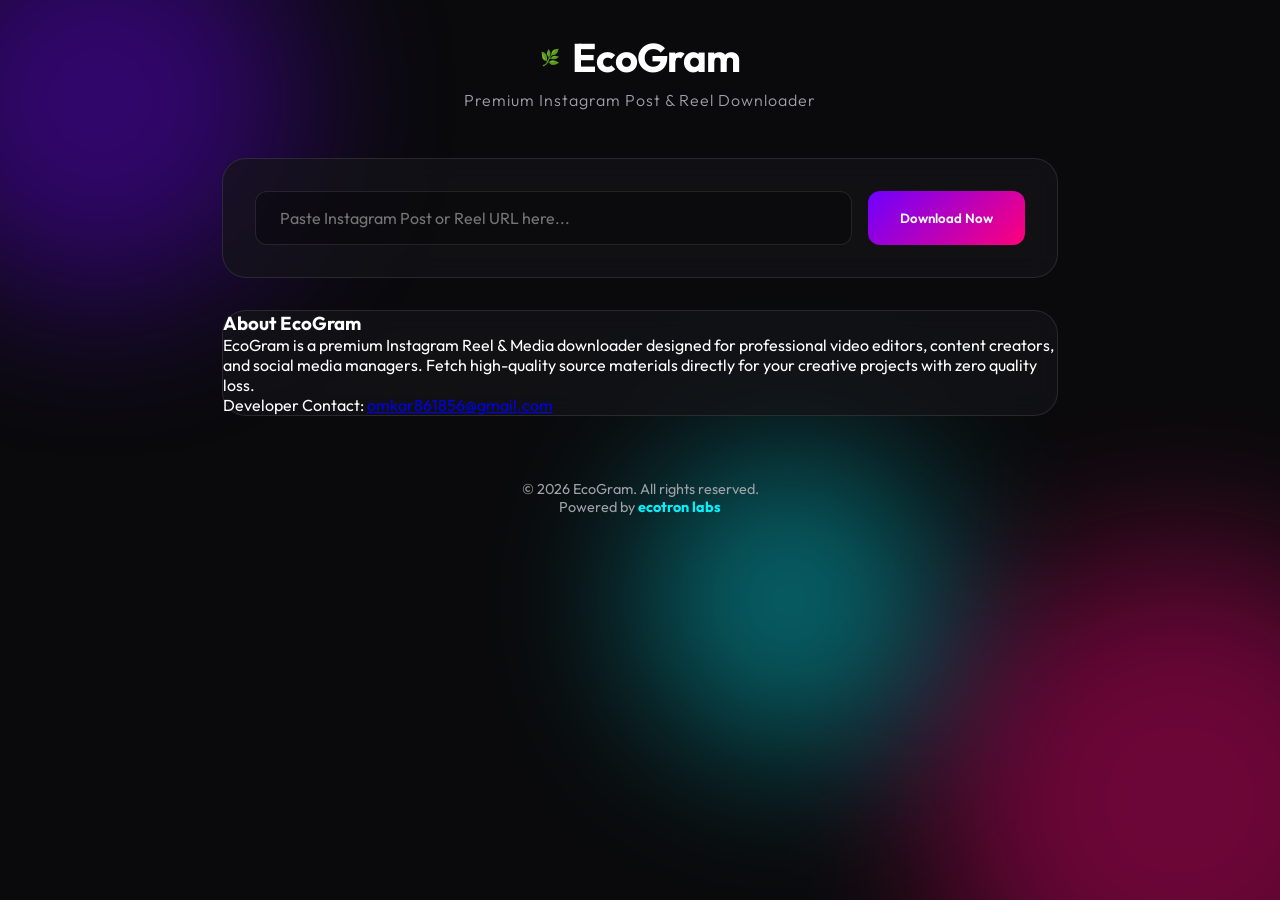
==== ui/index.html @ 3b053519 "Updated deployment configuration for port 5050 and multi-site Nginx" ====
<!DOCTYPE html>
<html lang="en">
<head>
    <meta charset="UTF-8">
    <meta name="viewport" content="width=device-width, initial-scale=1.0">
    <title>EcoGram | Premium Instagram Post Downloader</title>
    <meta name="description" content="EcoGram is a premium tool for downloading Instagram posts, reels, and videos in high quality.">
    <link rel="stylesheet" href="index.css">
    <link rel="preconnect" href="https://fonts.googleapis.com">
    <link rel="preconnect" href="https://fonts.gstatic.com" crossorigin>
    <link href="https://fonts.googleapis.com/css2?family=Outfit:wght@300;400;600;700&display=swap" rel="stylesheet">
</head>
<body>
    <div class="background-blobs">
        <div class="blob blob-1"></div>
        <div class="blob blob-2"></div>
        <div class="blob blob-3"></div>
    </div>

    <div class="container">
        <header>
            <div class="logo">
                <span class="logo-icon">🌿</span>
                <h1>EcoGram</h1>
            </div>
            <p class="subtitle">Premium Instagram Post & Reel Downloader</p>
        </header>

        <main>
            <section class="search-section glass">
                <div class="search-container">
                    <input type="text" id="post-url-input" placeholder="Paste Instagram Post or Reel URL here..." spellcheck="false">
                    <button id="scrape-post-btn">Download Now</button>
                </div>
            </section>

            <div id="loading" class="loader-container hidden">
                <div class="loader"></div>
                <p>Scraping media intelligence...</p>
            </div>

            <div id="error-msg" class="error-msg hidden"></div>

            <!-- Single Post Preview -->
            <div id="post-preview-card" class="post-preview-card glass hidden">
                <div class="preview-container">
                    <div id="preview-media" class="preview-media">
                        <!-- Image or Video will be injected here -->
                    </div>
                    <div class="preview-details">
                        <div class="preview-header">
                            <span class="preview-user" id="preview-user">@username</span>
                            <span class="preview-stats" id="preview-stats">❤️ 0 | 💬 0</span>
                        </div>
                        <p class="preview-caption" id="preview-caption"></p>
                        <div class="preview-actions">
                            <button class="btn btn-secondary" id="dl-thumb-btn">Download Thumbnail</button>
                            <button class="btn btn-secondary" id="dl-video-btn" style="display: none;">Download Video/Reel</button>
                        </div>
                    </div>
                </div>
            </div>

            <section class="about-section glass">
                <h3>About EcoGram</h3>
                <p>EcoGram is a premium Instagram Reel & Media downloader designed for professional video editors, content creators, and social media managers. Fetch high-quality source materials directly for your creative projects with zero quality loss.</p>
                <div class="developer-info">
                    <p>Developer Contact: <a href="mailto:omkar861856@gmail.com">omkar861856@gmail.com</a></p>
                </div>
            </section>
        </main>

        <footer class="footer">
            <p>&copy; 2026 EcoGram. All rights reserved.</p>
            <p class="powered">Powered by <strong>ecotron labs</strong></p>
        </footer>
    </div>

    <script src="main.js"></script>
</body>
</html>
---- ui/index.css ----
:root {
    --primary: #6e00ff;
    --primary-light: #8e44ff;
    --secondary: #ff007a;
    --accent: #00f2ff;
    --bg-dark: #0a0a0c;
    --glass: rgba(20, 20, 25, 0.7);
    --glass-border: rgba(255, 255, 255, 0.1);
    --text-main: #ffffff;
    --text-dim: #a0a0a8;
}

* {
    margin: 0;
    padding: 0;
    box-sizing: border-box;
}

body {
    font-family: 'Outfit', sans-serif;
    background-color: var(--bg-dark);
    color: var(--text-main);
    min-height: 100vh;
    display: flex;
    justify-content: center;
    overflow-x: hidden;
}

.background-blobs {
    position: fixed;
    width: 100vw;
    height: 100vh;
    z-index: -1;
    overflow: hidden;
}

.blob {
    position: absolute;
    filter: blur(80px);
    opacity: 0.4;
    border-radius: 50%;
    animation: move 20s infinite alternate;
}

.blob-1 {
    width: 400px;
    height: 400px;
    background: var(--primary);
    top: -100px;
    left: -100px;
}

.blob-2 {
    width: 500px;
    height: 500px;
    background: var(--secondary);
    bottom: -150px;
    right: -150px;
    animation-delay: -5s;
}

.blob-3 {
    width: 300px;
    height: 300px;
    background: var(--accent);
    top: 50%;
    left: 50%;
    animation-delay: -10s;
}

@keyframes move {
    from { transform: translate(0, 0) scale(1); }
    to { transform: translate(100px, 50px) scale(1.1); }
}

.container {
    width: 100%;
    max-width: 900px;
    padding: 2rem;
    position: relative;
    z-index: 1;
}

header {
    text-align: center;
    margin-bottom: 3rem;
}

.logo {
    display: flex;
    align-items: center;
    justify-content: center;
    gap: 0.8rem;
    margin-bottom: 0.5rem;
}

.logo h1 {
    font-size: 2.5rem;
    font-weight: 700;
    letter-spacing: -1px;
}

.subtitle {
    color: var(--text-dim);
    font-weight: 300;
    letter-spacing: 1px;
}

/* Glassmorphism */
.glass {
    background: var(--glass);
    backdrop-filter: blur(12px);
    -webkit-backdrop-filter: blur(12px);
    border: 1px solid var(--glass-border);
    border-radius: 24px;
}

/* Search Section */
.search-section {
    padding: 2rem;
    margin-bottom: 2rem;
}

.search-container {
    display: flex;
    gap: 1rem;
    width: 100%;
}

#post-url-input {
    flex: 1;
    background: rgba(0, 0, 0, 0.3);
    border: 1px solid var(--glass-border);
    border-radius: 12px;
    padding: 1rem 1.5rem;
    color: white;
    font-family: inherit;
    font-size: 1rem;
    transition: all 0.3s ease;
}

#post-url-input:focus {
    outline: none;
    border-color: var(--accent);
    background: rgba(0, 0, 0, 0.5);
}

button {
    font-family: inherit;
    font-weight: 600;
    cursor: pointer;
    transition: all 0.3s ease;
}

#scrape-post-btn {
    background: linear-gradient(135deg, var(--primary), var(--secondary));
    color: white;
    border: none;
    padding: 0.8rem 2rem;
    border-radius: 12px;
}

#scrape-post-btn:hover {
    transform: translateY(-2px);
    box-shadow: 0 10px 20px rgba(0, 0, 0, 0.2);
}

/* Loader */
.loader-container {
    text-align: center;
    padding: 2rem;
}

.loader {
    width: 40px;
    height: 40px;
    border: 4px solid rgba(255, 255, 255, 0.1);
    border-top: 4px solid var(--accent);
    border-radius: 50%;
    margin: 0 auto 1rem;
    animation: spin 1s linear infinite;
}

@keyframes spin {
    to { transform: rotate(360deg); }
}

/* Error Msg */
.error-msg {
    background: rgba(255, 0, 0, 0.1);
    border: 1px solid rgba(255, 0, 0, 0.2);
    color: #ff4d4d;
    padding: 1rem;
    border-radius: 12px;
    margin-bottom: 2rem;
    text-align: center;
}

/* Post Preview Card */
.post-preview-card {
    padding: 1.5rem;
    margin-bottom: 3rem;
}

.preview-container {
    display: grid;
    grid-template-columns: 400px 1fr;
    gap: 2rem;
}

.preview-media {
    width: 100%;
    border-radius: 16px;
    overflow: hidden;
    background: #000;
}

.preview-media img, .preview-media video {
    width: 100%;
    height: 450px;
    object-fit: contain;
}

.preview-details {
    display: flex;
    flex-direction: column;
    justify-content: center;
}

.preview-header {
    margin-bottom: 1rem;
}

.preview-user {
    display: block;
    font-size: 1.5rem;
    font-weight: 700;
    color: var(--accent);
    margin-bottom: 0.2rem;
}

.preview-stats {
    font-size: 0.9rem;
    color: var(--text-dim);
}

.preview-caption {
    font-size: 1rem;
    line-height: 1.6;
    color: var(--text-main);
    margin-bottom: 2rem;
    max-height: 200px;
    overflow-y: auto;
}

.preview-actions {
    display: flex;
    gap: 1rem;
}

.btn {
    padding: 0.8rem 1.5rem;
    border-radius: 10px;
    border: none;
    font-size: 0.9rem;
    text-decoration: none;
    display: inline-flex;
    align-items: center;
    justify-content: center;
}

.btn-primary {
    background: var(--primary);
    color: white;
}

.btn-secondary {
    background: rgba(255, 255, 255, 0.1);
    color: white;
    border: 1px solid var(--glass-border);
}

/* Vault Section */
.vault-section {
    padding: 2rem;
}

.vault-header {
    display: flex;
    justify-content: space-between;
    align-items: center;
    margin-bottom: 1.5rem;
}

.btn-text {
    background: none;
    border: none;
    color: var(--accent);
    font-size: 0.8rem;
    text-transform: uppercase;
    letter-spacing: 1px;
}

.vault-grid {
    display: grid;
    grid-template-columns: repeat(auto-fill, minmax(150px, 1fr));
    gap: 1rem;
}

.vault-item {
    border-radius: 12px;
    overflow: hidden;
    background: rgba(0, 0, 0, 0.3);
    border: 1px solid var(--glass-border);
    transition: all 0.3s ease;
}

.vault-item:hover {
    transform: translateY(-5px);
    border-color: var(--accent);
}

.vault-item img, .vault-item video {
    width: 100%;
    height: 150px;
    object-fit: cover;
}

.vault-info {
    padding: 0.5rem;
    font-size: 0.7rem;
    text-align: center;
}

.vault-info a {
    color: var(--accent);
    text-decoration: none;
    display: block;
    margin-top: 5px;
    font-weight: 600;
}

.empty-vault {
    grid-column: 1 / -1;
    text-align: center;
    padding: 2rem;
    color: var(--text-dim);
}

/* FileFlows Admin */
.ff-admin-section {
    padding: 2rem;
    margin-top: 2rem;
}

.ff-header {
    display: flex;
    justify-content: space-between;
    align-items: center;
    margin-bottom: 2rem;
}

.status-badge {
    background: rgba(0, 242, 255, 0.1);
    color: var(--accent);
    padding: 4px 12px;
    border-radius: 20px;
    font-size: 0.75rem;
    font-weight: 600;
    border: 1px solid var(--accent);
}

.ff-grid {
    display: grid;
    grid-template-columns: repeat(auto-fit, minmax(250px, 1fr));
    gap: 1.5rem;
}

.ff-card {
    background: rgba(0, 0, 0, 0.2);
    border: 1px solid var(--glass-border);
    border-radius: 16px;
    padding: 1.2rem;
}

.ff-card h4 {
    color: var(--accent);
    font-size: 0.9rem;
    margin-bottom: 1rem;
    text-transform: uppercase;
    letter-spacing: 1px;
}

.ff-list {
    list-style: none;
    font-size: 0.85rem;
}

.ff-list li {
    padding: 0.5rem 0;
    border-bottom: 1px solid var(--glass-border);
    color: var(--text-dim);
}

.ff-list li:last-child {
    border-bottom: none;
}

.ff-actions {
    display: flex;
    gap: 0.5rem;
    margin-top: 1.5rem;
}

.btn-mini {
    background: rgba(255, 255, 255, 0.05);
    border: 1px solid var(--glass-border);
    color: white;
    padding: 6px 12px;
    border-radius: 6px;
    font-size: 0.75rem;
    cursor: pointer;
    transition: all 0.3s ease;
}

.btn-mini:hover {
    background: var(--primary);
    border-color: var(--primary);
}

.header-actions {
    display: flex;
    gap: 1.5rem;
}

.footer {
    text-align: center;
    margin-top: 4rem;
    padding-bottom: 2rem;
    color: var(--text-dim);
    font-size: 0.9rem;
}

.powered strong {
    color: var(--accent);
}

.hidden { display: none !important; }

@media (max-width: 768px) {
    .preview-container {
        grid-template-columns: 1fr;
    }
}
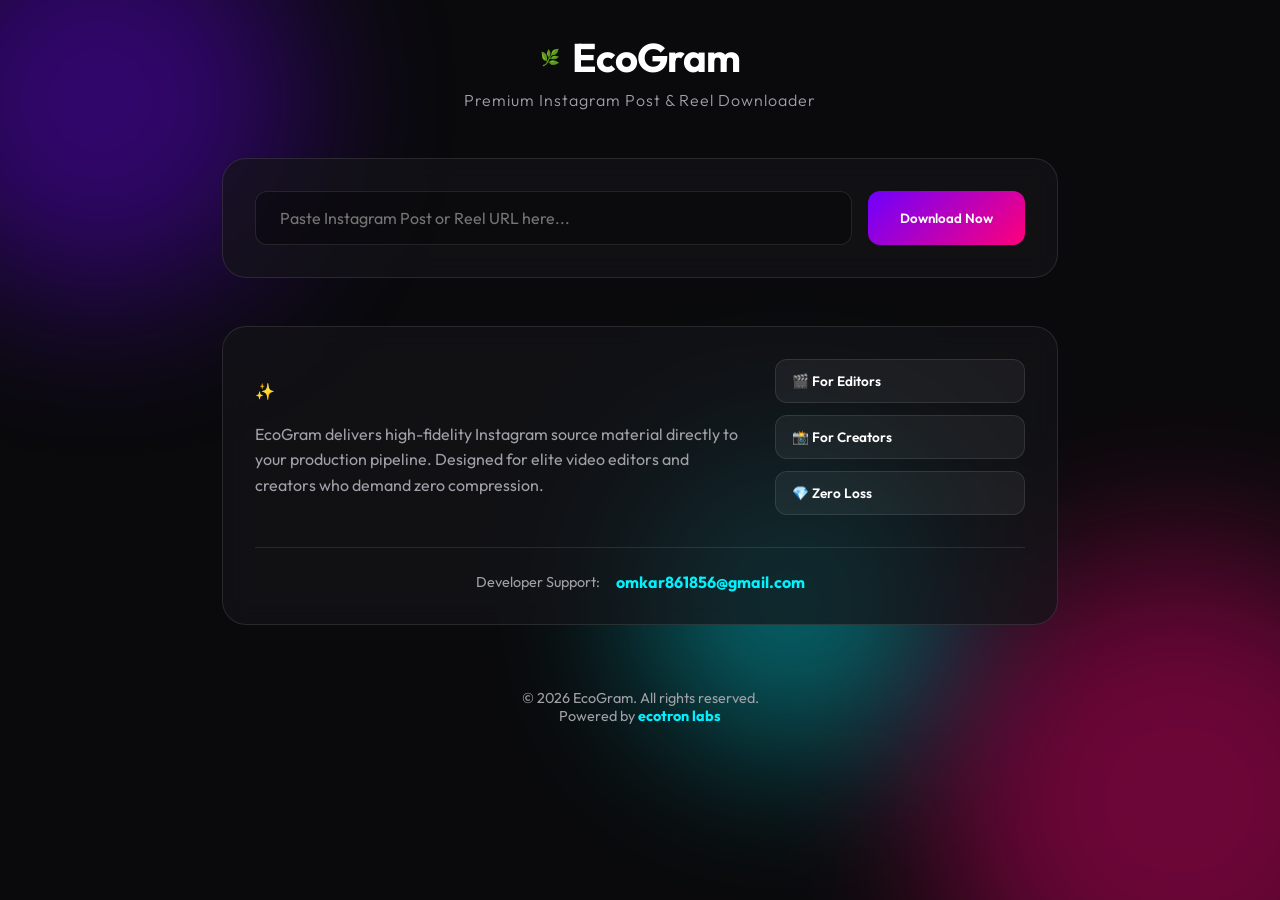
==== commit a1c250a1: "Redesigned About section with premium aesthetics and icons" ====
--- a/ui/index.html
+++ b/ui/index.html
@@ -62,10 +62,23 @@
             </div>
 
             <section class="about-section glass">
-                <h3>About EcoGram</h3>
-                <p>EcoGram is a premium Instagram Reel & Media downloader designed for professional video editors, content creators, and social media managers. Fetch high-quality source materials directly for your creative projects with zero quality loss.</p>
-                <div class="developer-info">
-                    <p>Developer Contact: <a href="mailto:omkar861856@gmail.com">omkar861856@gmail.com</a></p>
+                <div class="about-grid">
+                    <div class="about-info">
+                        <div class="section-title">
+                            <span class="icon">✨</span>
+                            <h3>Pro Media Engine</h3>
+                        </div>
+                        <p>EcoGram delivers high-fidelity Instagram source material directly to your production pipeline. Designed for elite video editors and creators who demand zero compression.</p>
+                    </div>
+                    <div class="about-features">
+                        <div class="feature-tag">🎬 For Editors</div>
+                        <div class="feature-tag">📸 For Creators</div>
+                        <div class="feature-tag">💎 Zero Loss</div>
+                    </div>
+                </div>
+                <div class="developer-footer">
+                    <span class="contact-label">Developer Support:</span>
+                    <a href="mailto:omkar861856@gmail.com" class="contact-link">omkar861856@gmail.com</a>
                 </div>
             </section>
         </main>
--- a/ui/index.css
+++ b/ui/index.css
@@ -215,6 +215,102 @@
     background: #000;
 }
 
+/* About Section Redesign */
+.about-section {
+    margin-top: 3rem;
+    padding: 2rem;
+    border-radius: 24px;
+}
+
+.about-grid {
+    display: grid;
+    grid-template-columns: 1fr 250px;
+    gap: 2rem;
+    align-items: center;
+}
+
+.section-title {
+    display: flex;
+    align-items: center;
+    gap: 0.75rem;
+    margin-bottom: 1rem;
+}
+
+.section-title h3 {
+    font-size: 1.5rem;
+    background: var(--accent-gradient);
+    -webkit-background-clip: text;
+    -webkit-text-fill-color: transparent;
+    margin: 0;
+}
+
+.about-info p {
+    color: var(--text-dim);
+    line-height: 1.6;
+    margin: 0;
+    font-size: 1rem;
+}
+
+.about-features {
+    display: flex;
+    flex-direction: column;
+    gap: 0.75rem;
+}
+
+.feature-tag {
+    background: rgba(255, 255, 255, 0.05);
+    padding: 0.75rem 1rem;
+    border-radius: 12px;
+    font-size: 0.85rem;
+    font-weight: 600;
+    border: 1px solid rgba(255, 255, 255, 0.1);
+    transition: all 0.3s ease;
+}
+
+.feature-tag:hover {
+    background: rgba(0, 242, 255, 0.1);
+    border-color: var(--accent);
+    transform: translateX(5px);
+}
+
+.developer-footer {
+    margin-top: 2rem;
+    padding-top: 1.5rem;
+    border-top: 1px solid rgba(255, 255, 255, 0.1);
+    display: flex;
+    justify-content: center;
+    align-items: center;
+    gap: 1rem;
+}
+
+.contact-label {
+    color: var(--text-dim);
+    font-size: 0.9rem;
+}
+
+.contact-link {
+    color: var(--accent);
+    text-decoration: none;
+    font-weight: 700;
+    font-size: 1rem;
+    transition: all 0.3s ease;
+}
+
+.contact-link:hover {
+    text-shadow: 0 0 10px var(--accent);
+    letter-spacing: 0.5px;
+}
+
+@media (max-width: 768px) {
+    .about-grid {
+        grid-template-columns: 1fr;
+    }
+    .about-features {
+        flex-direction: row;
+        flex-wrap: wrap;
+    }
+}
+
 .preview-media img, .preview-media video {
     width: 100%;
     height: 450px;
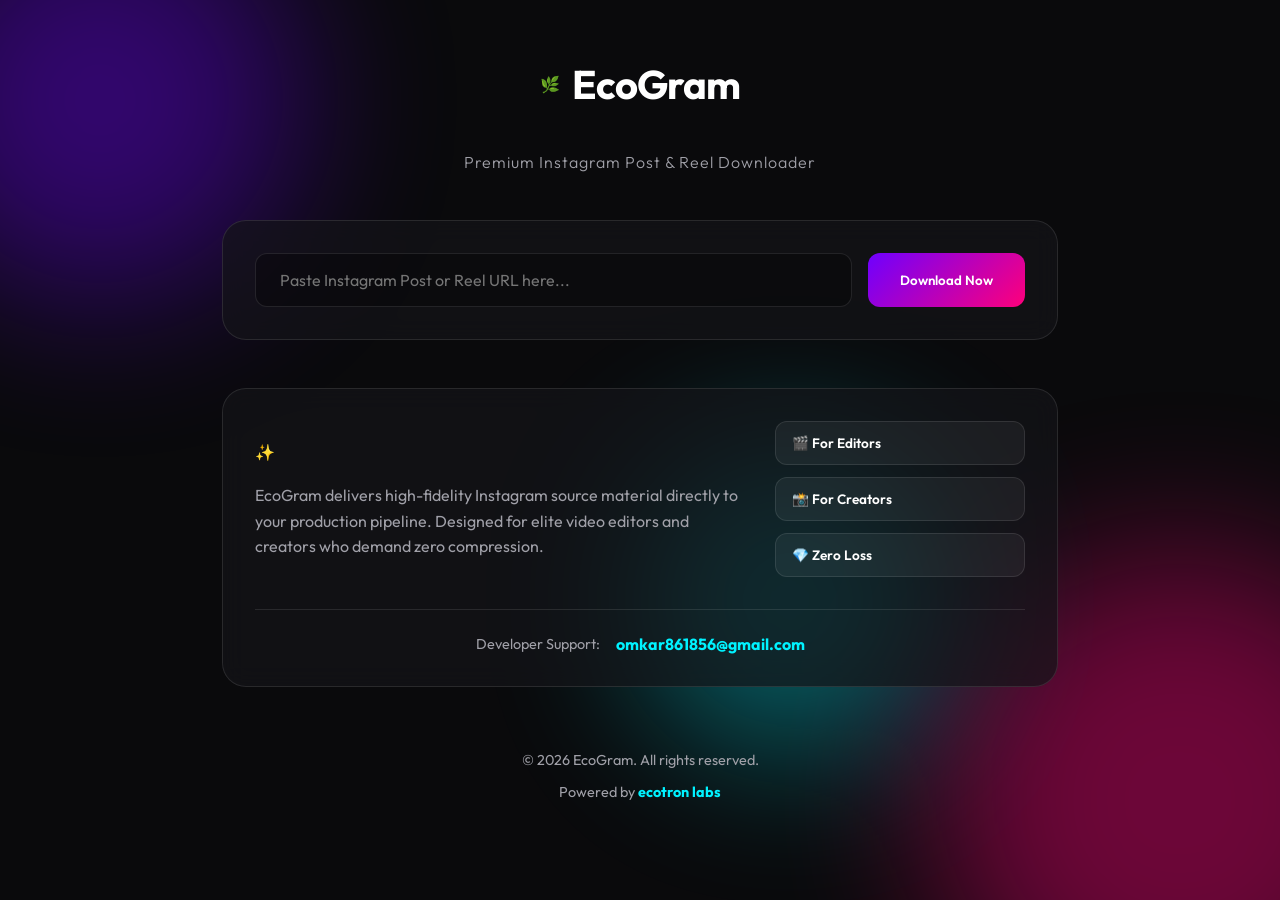
==== commit e18be2e4: "UI: Added cache busting for main.js to force update" ====
--- a/ui/index.html
+++ b/ui/index.html
@@ -1,10 +1,62 @@
 <!DOCTYPE html>
 <html lang="en">
 <head>
+    <!-- Google tag (gtag.js) -->
+    <script async src="https://www.googletagmanager.com/gtag/js?id=G-R6XS1WVQNG"></script>
+    <script>
+      window.dataLayer = window.dataLayer || [];
+      function gtag(){dataLayer.push(arguments);}
+      gtag('js', new Date());
+
+      gtag('config', 'G-R6XS1WVQNG');
+    </script>
     <meta charset="UTF-8">
     <meta name="viewport" content="width=device-width, initial-scale=1.0">
-    <title>EcoGram | Premium Instagram Post Downloader</title>
-    <meta name="description" content="EcoGram is a premium tool for downloading Instagram posts, reels, and videos in high quality.">
+    
+    <!-- Primary SEO Meta Tags -->
+    <title>EcoGram | Premium Instagram Reel & Post Downloader</title>
+    <meta name="title" content="EcoGram | Premium Instagram Reel & Post Downloader">
+    <meta name="description" content="Download high-quality Instagram Reels, Videos, and Photos with EcoGram. Zero compression, high-res thumbnails, and instant downloads for professional video editors and creators.">
+    <meta name="keywords" content="Instagram Downloader, Reel Downloader, Instagram Video Download, 4K Instagram Downloader, Video Editor Tools, EcoGram, Ecotron Labs">
+    <meta name="robots" content="index, follow">
+    <meta name="language" content="English">
+    <link rel="canonical" href="https://gram.ecotron.co.in/" />
+
+    <!-- Open Graph / Facebook -->
+    <meta property="og:type" content="website">
+    <meta property="og:url" content="https://gram.ecotron.co.in/">
+    <meta property="og:title" content="EcoGram | Premium Instagram Reel Downloader">
+    <meta property="og:description" content="Get high-fidelity Instagram source material for your creative projects. Fast, secure, and zero quality loss.">
+    <meta property="og:image" content="https://gram.ecotron.co.in/og-image.png">
+
+    <!-- Twitter -->
+    <meta property="twitter:card" content="summary_large_image">
+    <meta property="twitter:url" content="https://gram.ecotron.co.in/">
+    <meta property="twitter:title" content="EcoGram | Premium Instagram Reel Downloader">
+    <meta property="twitter:description" content="The ultimate tool for creators to download high-quality Instagram content instantly.">
+    <meta property="twitter:image" content="https://gram.ecotron.co.in/og-image.png">
+
+    <!-- JSON-LD Structured Data for Google -->
+    <script type="application/ld+json">
+    {
+      "@context": "https://schema.org",
+      "@type": "SoftwareApplication",
+      "name": "EcoGram",
+      "operatingSystem": "Web",
+      "applicationCategory": "MultimediaApplication",
+      "offers": {
+        "@type": "Offer",
+        "price": "0",
+        "priceCurrency": "USD"
+      },
+      "description": "High-quality Instagram Reel and Post downloader for professional editors.",
+      "author": {
+        "@type": "Person",
+        "name": "Omkar D Lolge",
+        "email": "omkar861856@gmail.com"
+      }
+    }
+    </script>
     <link rel="stylesheet" href="index.css">
     <link rel="preconnect" href="https://fonts.googleapis.com">
     <link rel="preconnect" href="https://fonts.gstatic.com" crossorigin>
@@ -89,6 +141,6 @@
         </footer>
     </div>
 
-    <script src="main.js"></script>
+    <script src="main.js?v=1.1"></script>
 </body>
 </html>
--- a/ui/index.css
+++ b/ui/index.css
@@ -10,9 +10,15 @@
     --text-dim: #a0a0a8;
 }
 
-* {
+html, body {
     margin: 0;
     padding: 0;
+    box-sizing: border-box;
+    overflow-x: hidden;
+    width: 100%;
+}
+
+* {
     box-sizing: border-box;
 }
 
@@ -23,7 +29,7 @@
     min-height: 100vh;
     display: flex;
     justify-content: center;
-    overflow-x: hidden;
+    width: 100%;
 }
 
 .background-blobs {
@@ -204,8 +210,9 @@
 
 .preview-container {
     display: grid;
-    grid-template-columns: 400px 1fr;
+    grid-template-columns: repeat(auto-fit, minmax(300px, 1fr));
     gap: 2rem;
+    width: 100%;
 }
 
 .preview-media {
@@ -299,16 +306,6 @@
 .contact-link:hover {
     text-shadow: 0 0 10px var(--accent);
     letter-spacing: 0.5px;
-}
-
-@media (max-width: 768px) {
-    .about-grid {
-        grid-template-columns: 1fr;
-    }
-    .about-features {
-        flex-direction: row;
-        flex-wrap: wrap;
-    }
 }
 
 .preview-media img, .preview-media video {
@@ -363,6 +360,8 @@
     display: inline-flex;
     align-items: center;
     justify-content: center;
+    cursor: pointer;
+    font-weight: 600;
 }
 
 .btn-primary {
@@ -374,159 +373,6 @@
     background: rgba(255, 255, 255, 0.1);
     color: white;
     border: 1px solid var(--glass-border);
-}
-
-/* Vault Section */
-.vault-section {
-    padding: 2rem;
-}
-
-.vault-header {
-    display: flex;
-    justify-content: space-between;
-    align-items: center;
-    margin-bottom: 1.5rem;
-}
-
-.btn-text {
-    background: none;
-    border: none;
-    color: var(--accent);
-    font-size: 0.8rem;
-    text-transform: uppercase;
-    letter-spacing: 1px;
-}
-
-.vault-grid {
-    display: grid;
-    grid-template-columns: repeat(auto-fill, minmax(150px, 1fr));
-    gap: 1rem;
-}
-
-.vault-item {
-    border-radius: 12px;
-    overflow: hidden;
-    background: rgba(0, 0, 0, 0.3);
-    border: 1px solid var(--glass-border);
-    transition: all 0.3s ease;
-}
-
-.vault-item:hover {
-    transform: translateY(-5px);
-    border-color: var(--accent);
-}
-
-.vault-item img, .vault-item video {
-    width: 100%;
-    height: 150px;
-    object-fit: cover;
-}
-
-.vault-info {
-    padding: 0.5rem;
-    font-size: 0.7rem;
-    text-align: center;
-}
-
-.vault-info a {
-    color: var(--accent);
-    text-decoration: none;
-    display: block;
-    margin-top: 5px;
-    font-weight: 600;
-}
-
-.empty-vault {
-    grid-column: 1 / -1;
-    text-align: center;
-    padding: 2rem;
-    color: var(--text-dim);
-}
-
-/* FileFlows Admin */
-.ff-admin-section {
-    padding: 2rem;
-    margin-top: 2rem;
-}
-
-.ff-header {
-    display: flex;
-    justify-content: space-between;
-    align-items: center;
-    margin-bottom: 2rem;
-}
-
-.status-badge {
-    background: rgba(0, 242, 255, 0.1);
-    color: var(--accent);
-    padding: 4px 12px;
-    border-radius: 20px;
-    font-size: 0.75rem;
-    font-weight: 600;
-    border: 1px solid var(--accent);
-}
-
-.ff-grid {
-    display: grid;
-    grid-template-columns: repeat(auto-fit, minmax(250px, 1fr));
-    gap: 1.5rem;
-}
-
-.ff-card {
-    background: rgba(0, 0, 0, 0.2);
-    border: 1px solid var(--glass-border);
-    border-radius: 16px;
-    padding: 1.2rem;
-}
-
-.ff-card h4 {
-    color: var(--accent);
-    font-size: 0.9rem;
-    margin-bottom: 1rem;
-    text-transform: uppercase;
-    letter-spacing: 1px;
-}
-
-.ff-list {
-    list-style: none;
-    font-size: 0.85rem;
-}
-
-.ff-list li {
-    padding: 0.5rem 0;
-    border-bottom: 1px solid var(--glass-border);
-    color: var(--text-dim);
-}
-
-.ff-list li:last-child {
-    border-bottom: none;
-}
-
-.ff-actions {
-    display: flex;
-    gap: 0.5rem;
-    margin-top: 1.5rem;
-}
-
-.btn-mini {
-    background: rgba(255, 255, 255, 0.05);
-    border: 1px solid var(--glass-border);
-    color: white;
-    padding: 6px 12px;
-    border-radius: 6px;
-    font-size: 0.75rem;
-    cursor: pointer;
-    transition: all 0.3s ease;
-}
-
-.btn-mini:hover {
-    background: var(--primary);
-    border-color: var(--primary);
-}
-
-.header-actions {
-    display: flex;
-    gap: 1.5rem;
 }
 
 .footer {
@@ -543,8 +389,107 @@
 
 .hidden { display: none !important; }
 
+/* -------------------------------------------------------------------------- */
+/*                          MOBILE RESPONSIVENESS                             */
+/* -------------------------------------------------------------------------- */
+
+@media (max-width: 992px) {
+    .preview-container {
+        grid-template-columns: 1fr !important;
+        gap: 2rem;
+    }
+    
+    .preview-media img, .preview-media video {
+        max-height: 400px;
+    }
+}
+
 @media (max-width: 768px) {
-    .preview-container {
+    .container {
+        padding: 1.5rem 1rem;
+    }
+
+    header h1 {
+        font-size: 2.2rem;
+    }
+
+    .about-grid {
         grid-template-columns: 1fr;
-    }
-}
+        text-align: center;
+        gap: 1.5rem;
+    }
+
+    .section-title {
+        justify-content: center;
+    }
+
+    .about-features {
+        flex-direction: row;
+        flex-wrap: wrap;
+        justify-content: center;
+    }
+
+    .feature-tag:hover {
+        transform: none;
+    }
+}
+
+@media (max-width: 600px) {
+    .logo h1 {
+        font-size: 2rem;
+    }
+
+    .search-container {
+        flex-direction: column;
+        gap: 0.75rem;
+    }
+
+    #post-url-input {
+        width: 100%;
+        text-align: center;
+    }
+
+    #scrape-post-btn {
+        width: 100%;
+    }
+
+    .preview-media img, .preview-media video {
+        max-height: 350px;
+    }
+
+    .preview-user {
+        font-size: 1.3rem;
+        text-align: center;
+    }
+
+    .preview-stats {
+        text-align: center;
+        display: block;
+        margin-bottom: 1rem;
+    }
+
+    .preview-caption {
+        font-size: 0.9rem;
+        text-align: center;
+    }
+
+    .preview-actions {
+        flex-direction: column;
+        width: 100%;
+    }
+
+    .btn {
+        width: 100%;
+        padding: 1rem;
+    }
+
+    .about-section {
+        padding: 1.5rem;
+    }
+
+    .developer-footer {
+        flex-direction: column;
+        gap: 0.5rem;
+        text-align: center;
+    }
+}
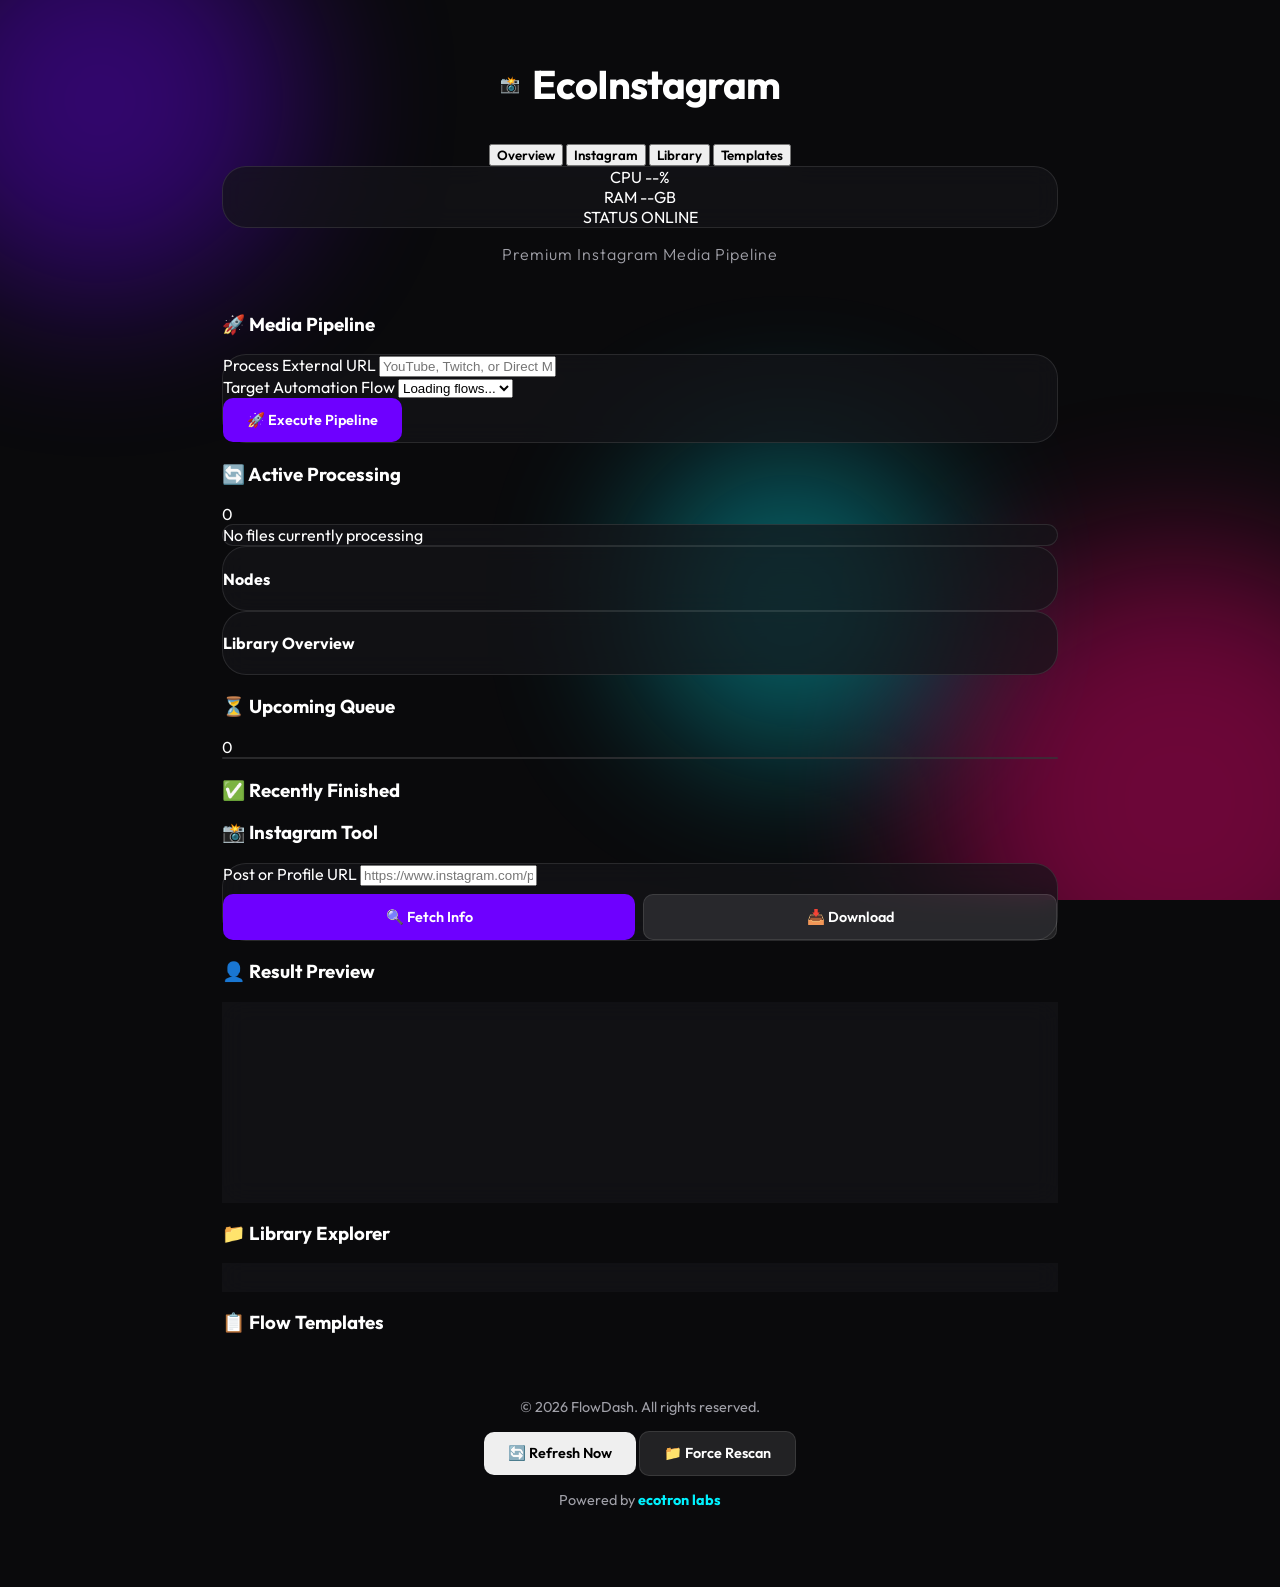
==== commit b2e8367d: "feat: add Google AdSense script to index and docs layout" ====
--- a/ui/index.html
+++ b/ui/index.html
@@ -1,66 +1,24 @@
 <!DOCTYPE html>
 <html lang="en">
 <head>
-    <!-- Google tag (gtag.js) -->
-    <script async src="https://www.googletagmanager.com/gtag/js?id=G-R6XS1WVQNG"></script>
-    <script>
-      window.dataLayer = window.dataLayer || [];
-      function gtag(){dataLayer.push(arguments);}
-      gtag('js', new Date());
-
-      gtag('config', 'G-R6XS1WVQNG');
-    </script>
     <meta charset="UTF-8">
     <meta name="viewport" content="width=device-width, initial-scale=1.0">
     
-    <!-- Primary SEO Meta Tags -->
-    <title>EcoGram | Premium Instagram Reel & Post Downloader</title>
-    <meta name="title" content="EcoGram | Premium Instagram Reel & Post Downloader">
-    <meta name="description" content="Download high-quality Instagram Reels, Videos, and Photos with EcoGram. Zero compression, high-res thumbnails, and instant downloads for professional video editors and creators.">
-    <meta name="keywords" content="Instagram Downloader, Reel Downloader, Instagram Video Download, 4K Instagram Downloader, Video Editor Tools, EcoGram, Ecotron Labs">
-    <meta name="robots" content="index, follow">
-    <meta name="language" content="English">
-    <link rel="canonical" href="https://gram.ecotron.co.in/" />
-
-    <!-- Open Graph / Facebook -->
-    <meta property="og:type" content="website">
-    <meta property="og:url" content="https://gram.ecotron.co.in/">
-    <meta property="og:title" content="EcoGram | Premium Instagram Reel Downloader">
-    <meta property="og:description" content="Get high-fidelity Instagram source material for your creative projects. Fast, secure, and zero quality loss.">
-    <meta property="og:image" content="https://gram.ecotron.co.in/og-image.png">
-
-    <!-- Twitter -->
-    <meta property="twitter:card" content="summary_large_image">
-    <meta property="twitter:url" content="https://gram.ecotron.co.in/">
-    <meta property="twitter:title" content="EcoGram | Premium Instagram Reel Downloader">
-    <meta property="twitter:description" content="The ultimate tool for creators to download high-quality Instagram content instantly.">
-    <meta property="twitter:image" content="https://gram.ecotron.co.in/og-image.png">
-
-    <!-- JSON-LD Structured Data for Google -->
-    <script type="application/ld+json">
-    {
-      "@context": "https://schema.org",
-      "@type": "SoftwareApplication",
-      "name": "EcoGram",
-      "operatingSystem": "Web",
-      "applicationCategory": "MultimediaApplication",
-      "offers": {
-        "@type": "Offer",
-        "price": "0",
-        "priceCurrency": "USD"
-      },
-      "description": "High-quality Instagram Reel and Post downloader for professional editors.",
-      "author": {
-        "@type": "Person",
-        "name": "Omkar D Lolge",
-        "email": "omkar861856@gmail.com"
-      }
-    }
-    </script>
+    <title>EcoInstagram | Premium Media Dashboard</title>
+    <meta name="description" content="Monitor and manage your FileFlows automation pipeline with FlowDash.">
+    
     <link rel="stylesheet" href="index.css">
     <link rel="preconnect" href="https://fonts.googleapis.com">
     <link rel="preconnect" href="https://fonts.gstatic.com" crossorigin>
     <link href="https://fonts.googleapis.com/css2?family=Outfit:wght@300;400;600;700&display=swap" rel="stylesheet">
+    
+    <!-- Google AdSense -->
+    <script async src="https://pagead2.googlesyndication.com/pagead/js/adsbygoogle.js?client=ca-pub-1069390686666343"
+         crossorigin="anonymous"></script>
+    <script async src="https://pagead2.googlesyndication.com/pagead/js/adsbygoogle.js?client=ca-pub-1069390686666343"
+         crossorigin="anonymous"></script>
+    <script async src="https://pagead2.googlesyndication.com/pagead/js/adsbygoogle.js?client=ca-pub-1069390686666343"
+         crossorigin="anonymous"></script>
 </head>
 <body>
     <div class="background-blobs">
@@ -69,78 +27,185 @@
         <div class="blob blob-3"></div>
     </div>
 
-    <div class="container">
+    <div class="container dashboard">
         <header>
-            <div class="logo">
-                <span class="logo-icon">🌿</span>
-                <h1>EcoGram</h1>
-            </div>
-            <p class="subtitle">Premium Instagram Post & Reel Downloader</p>
+            <div class="header-top">
+                <div class="logo">
+                    <span class="logo-icon">📸</span>
+                    <h1>EcoInstagram</h1>
+                </div>
+                <nav class="dashboard-tabs">
+                    <button class="tab-btn active" data-tab="tab-overview">Overview</button>
+                    <button class="tab-btn" data-tab="tab-instagram">Instagram</button>
+                    <button class="tab-btn" data-tab="tab-library">Library</button>
+                    <button class="tab-btn" data-tab="tab-templates">Templates</button>
+                </nav>
+                <div class="system-stats glass">
+                    <div class="stat">
+                        <span class="label">CPU</span>
+                        <span id="stat-cpu" class="value">--%</span>
+                    </div>
+                    <div class="stat">
+                        <span class="label">RAM</span>
+                        <span id="stat-ram" class="value">--GB</span>
+                    </div>
+                    <div class="stat">
+                        <span class="label">STATUS</span>
+                        <span id="stat-status" class="value">ONLINE</span>
+                    </div>
+                </div>
+            </div>
+            <p class="subtitle">Premium Instagram Media Pipeline</p>
         </header>
 
-        <main>
-            <section class="search-section glass">
-                <div class="search-container">
-                    <input type="text" id="post-url-input" placeholder="Paste Instagram Post or Reel URL here..." spellcheck="false">
-                    <button id="scrape-post-btn">Download Now</button>
+        <main id="tab-overview" class="tab-content active">
+            <div class="dashboard-grid">
+                <!-- Media Pipeline -->
+                <section class="dashboard-col media-pipeline">
+                    <div class="section-header">
+                        <h3><span class="icon">🚀</span> Media Pipeline</h3>
+                    </div>
+                    <div class="pipeline-card glass">
+                        <div class="input-group">
+                            <label>Process External URL</label>
+                            <input type="text" id="pipeline-url" placeholder="YouTube, Twitch, or Direct Media URL...">
+                        </div>
+                        <div class="input-group">
+                            <label>Target Automation Flow</label>
+                            <select id="flow-select" class="glass-select">
+                                <option value="">Loading flows...</option>
+                            </select>
+                        </div>
+                        <button id="trigger-pipeline-btn" class="btn btn-primary btn-block">🚀 Execute Pipeline</button>
+                        <div id="pipeline-status" class="pipeline-status hidden"></div>
+                    </div>
+                </section>
+
+                <!-- Active Tasks -->
+                <section class="dashboard-col active-tasks">
+                    <div class="section-header">
+                        <h3><span class="icon">🔄</span> Active Processing</h3>
+                        <span id="active-count" class="badge">0</span>
+                    </div>
+                    <div id="active-list" class="task-list glass">
+                        <div class="empty-state">No files currently processing</div>
+                    </div>
+                </section>
+
+                <!-- Stats Overview -->
+                <section class="dashboard-col stats-overview">
+                    <div class="stats-row">
+                        <div class="stat-card glass">
+                            <h4>Nodes</h4>
+                            <div id="nodes-container" class="nodes-list"></div>
+                        </div>
+                        <div class="stat-card glass">
+                            <h4>Library Overview</h4>
+                            <div id="library-stats" class="lib-stats"></div>
+                        </div>
+                    </div>
+                    <div class="upcoming-section">
+                        <div class="section-header">
+                            <h3><span class="icon">⏳</span> Upcoming Queue</h3>
+                            <span id="upcoming-count" class="badge">0</span>
+                        </div>
+                        <div id="upcoming-list" class="task-list glass compact"></div>
+                    </div>
+                </section>
+
+                <!-- Recent Activity -->
+                <section class="dashboard-col recent-activity">
+                    <div class="section-header">
+                        <h3><span class="icon">✅</span> Recently Finished</h3>
+                    </div>
+                    <div id="recent-list" class="grid-list"></div>
+                </section>
+            </div>
+        </main>
+
+        <main id="tab-instagram" class="tab-content">
+            <div class="dashboard-grid">
+                <!-- Instagram Tool -->
+                <section class="dashboard-col">
+                    <div class="section-header">
+                        <h3><span class="icon">📸</span> Instagram Tool</h3>
+                    </div>
+                    <div class="pipeline-card glass">
+                        <div class="input-group">
+                            <label>Post or Profile URL</label>
+                            <input type="text" id="ig-url" placeholder="https://www.instagram.com/p/...">
+                        </div>
+                        <div class="admin-link-container" style="margin-top: 0.5rem; display: flex; gap: 0.5rem;">
+                            <button id="ig-fetch-btn" class="btn btn-primary" style="flex: 1;">🔍 Fetch Info</button>
+                            <button id="ig-download-btn" class="btn btn-secondary" style="flex: 1;">📥 Download</button>
+                        </div>
+                        <div id="ig-status" class="pipeline-status hidden"></div>
+                    </div>
+                </section>
+
+                <!-- Instagram Results -->
+                <section class="dashboard-col">
+                    <div class="section-header">
+                        <h3><span class="icon">👤</span> Result Preview</h3>
+                    </div>
+                    <div id="ig-result-card" class="glass" style="padding: 1.5rem; min-height: 200px;">
+                        <div class="empty-state">Fetch a profile or post to see details</div>
+                    </div>
+                </section>
+            </div>
+        </main>
+
+        <main id="tab-library" class="tab-content">
+            <section class="dashboard-col full-width">
+                <div class="section-header">
+                    <h3><span class="icon">📁</span> Library Explorer</h3>
+                </div>
+                <div class="library-explorer glass">
+                    <table class="glass-table">
+                        <thead>
+                            <tr>
+                                <th>Name</th>
+                                <th>Status</th>
+                                <th>Library</th>
+                                <th>Size</th>
+                                <th>Date</th>
+                            </tr>
+                        </thead>
+                        <tbody id="library-files-body">
+                            <!-- Files injected here -->
+                        </tbody>
+                    </table>
                 </div>
             </section>
-
-            <div id="loading" class="loader-container hidden">
-                <div class="loader"></div>
-                <p>Scraping media intelligence...</p>
-            </div>
-
-            <div id="error-msg" class="error-msg hidden"></div>
-
-            <!-- Single Post Preview -->
-            <div id="post-preview-card" class="post-preview-card glass hidden">
-                <div class="preview-container">
-                    <div id="preview-media" class="preview-media">
-                        <!-- Image or Video will be injected here -->
-                    </div>
-                    <div class="preview-details">
-                        <div class="preview-header">
-                            <span class="preview-user" id="preview-user">@username</span>
-                            <span class="preview-stats" id="preview-stats">❤️ 0 | 💬 0</span>
-                        </div>
-                        <p class="preview-caption" id="preview-caption"></p>
-                        <div class="preview-actions">
-                            <button class="btn btn-secondary" id="dl-thumb-btn">Download Thumbnail</button>
-                            <button class="btn btn-secondary" id="dl-video-btn" style="display: none;">Download Video/Reel</button>
-                        </div>
-                    </div>
-                </div>
-            </div>
-
-            <section class="about-section glass">
-                <div class="about-grid">
-                    <div class="about-info">
-                        <div class="section-title">
-                            <span class="icon">✨</span>
-                            <h3>Pro Media Engine</h3>
-                        </div>
-                        <p>EcoGram delivers high-fidelity Instagram source material directly to your production pipeline. Designed for elite video editors and creators who demand zero compression.</p>
-                    </div>
-                    <div class="about-features">
-                        <div class="feature-tag">🎬 For Editors</div>
-                        <div class="feature-tag">📸 For Creators</div>
-                        <div class="feature-tag">💎 Zero Loss</div>
-                    </div>
-                </div>
-                <div class="developer-footer">
-                    <span class="contact-label">Developer Support:</span>
-                    <a href="mailto:omkar861856@gmail.com" class="contact-link">omkar861856@gmail.com</a>
+        </main>
+
+        <main id="tab-templates" class="tab-content">
+            <section class="dashboard-col full-width">
+                <div class="section-header">
+                    <h3><span class="icon">📋</span> Flow Templates</h3>
+                </div>
+                <div id="templates-grid" class="grid-list">
+                    <!-- Templates injected here -->
                 </div>
             </section>
         </main>
 
         <footer class="footer">
-            <p>&copy; 2026 EcoGram. All rights reserved.</p>
+            <div class="footer-content">
+                <p>&copy; 2026 FlowDash. All rights reserved.</p>
+                <div class="admin-link-container">
+                    <button id="refresh-btn" class="btn btn-icon">🔄 Refresh Now</button>
+                    <button id="rescan-btn" class="btn btn-secondary">📁 Force Rescan</button>
+                </div>
+            </div>
             <p class="powered">Powered by <strong>ecotron labs</strong></p>
         </footer>
     </div>
 
-    <script src="main.js?v=1.1"></script>
+    <div id="loading-overlay" class="loader-container hidden">
+        <div class="loader"></div>
+    </div>
+
+    <script src="main.js"></script>
 </body>
 </html>
